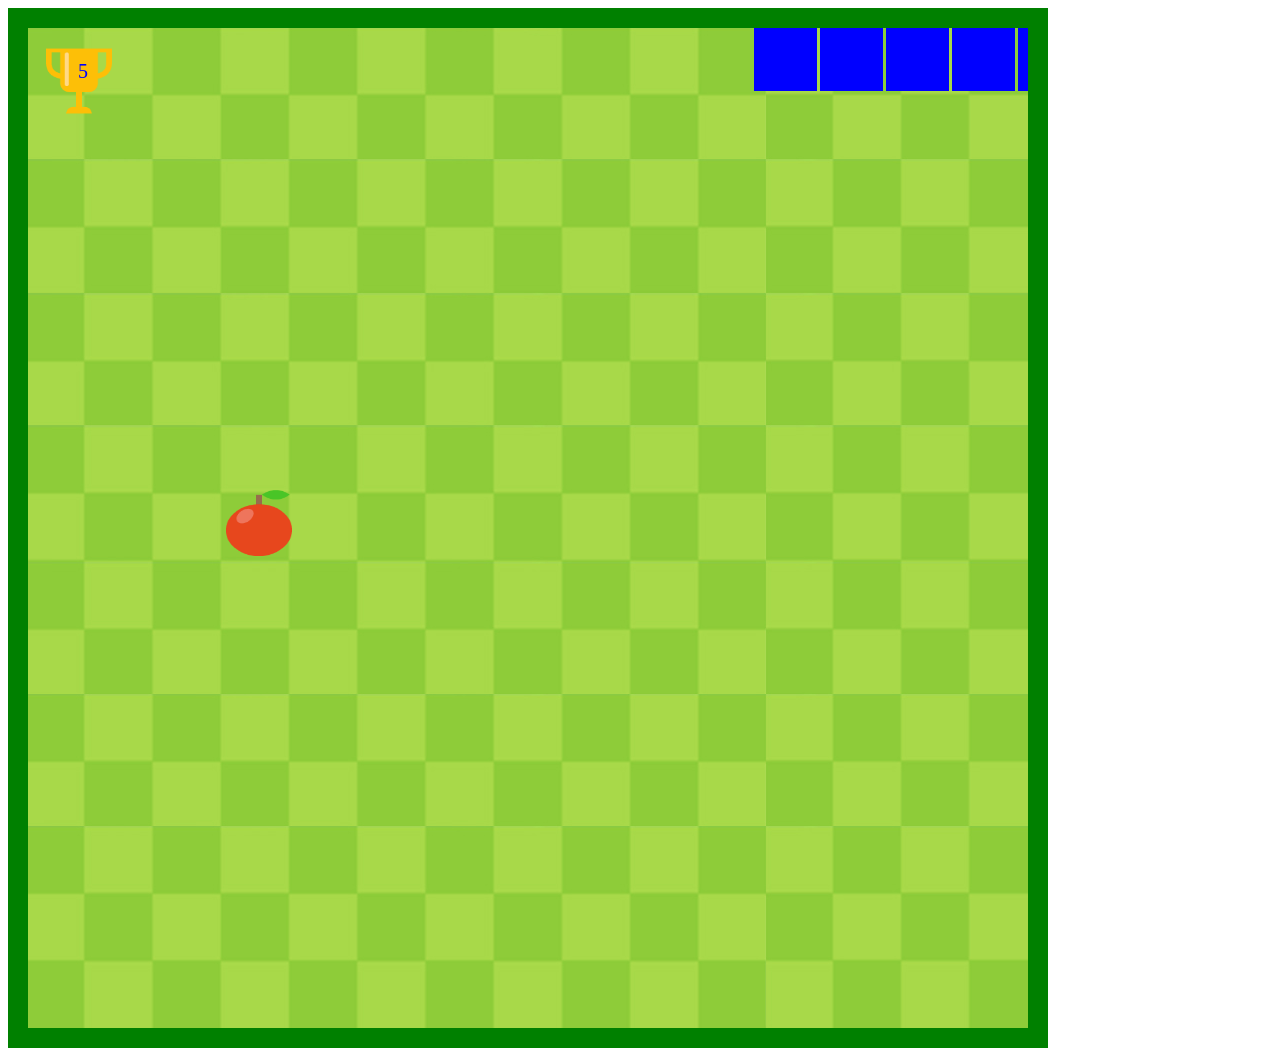
==== 1_Snake Game (OOPS)/index.html @ 22ad8f07 "added" ====
<html>
	<head>
		<title> Javascript Practice </title>
         <!-- the css for the canvas element -->
		<style>
			#mydiv{
				width:100px;
				height: 100px;
				background-color: aqua;
				margin: 20px;
			}

			#mycanvas{
				
				background-image: url("Assets/bg.jpg");
				border:20px solid green;
				
			}
			</style>
			<!--border to image 20 px-->
	</head>
	<body>
		<!--<div id="mydiv"></div>
		<div> </div> -->
		<!--<canvas id="mycanvas" width=1000px height =1000px> </canvas> -->

		<!--as we have given height and width in the .js file so not required to give in .html file-->

		<canvas id="mycanvas"></canvas> 
		<!--in console -> canvas;-->
		<script src="snake.js"></script>
	</body>
</html>
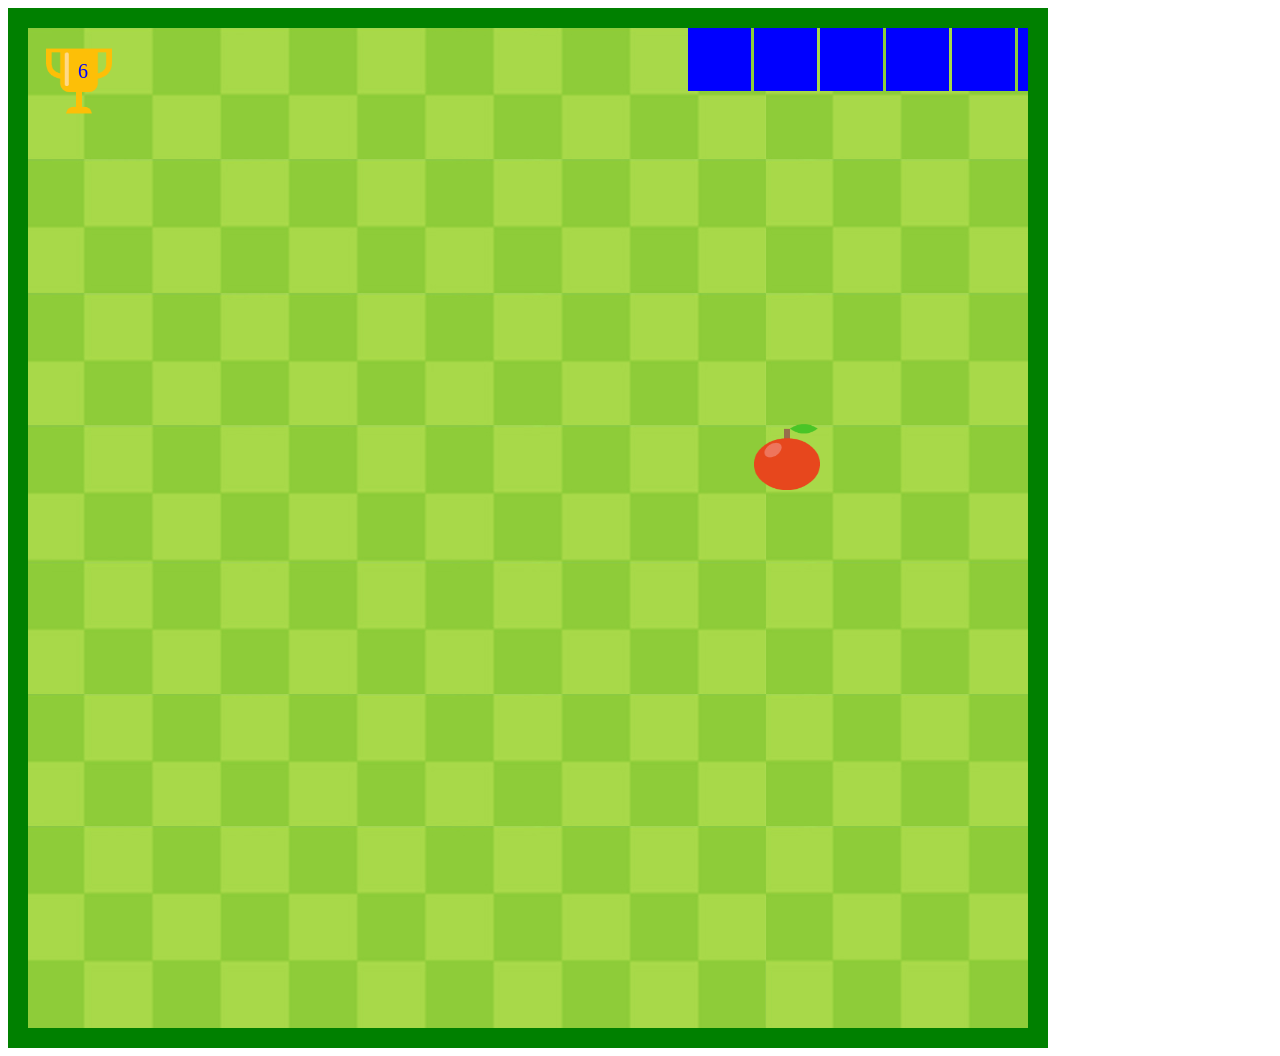
==== commit 9b8b7bb7: "." ====
--- a/1_Snake Game (OOPS)/index.html
+++ b/1_Snake Game (OOPS)/index.html
@@ -1,6 +1,6 @@
 <html>
 	<head>
-		<title> Javascript Practice </title>
+		<title> Snake and apple game </title>
          <!-- the css for the canvas element -->
 		<style>
 			#mydiv{
